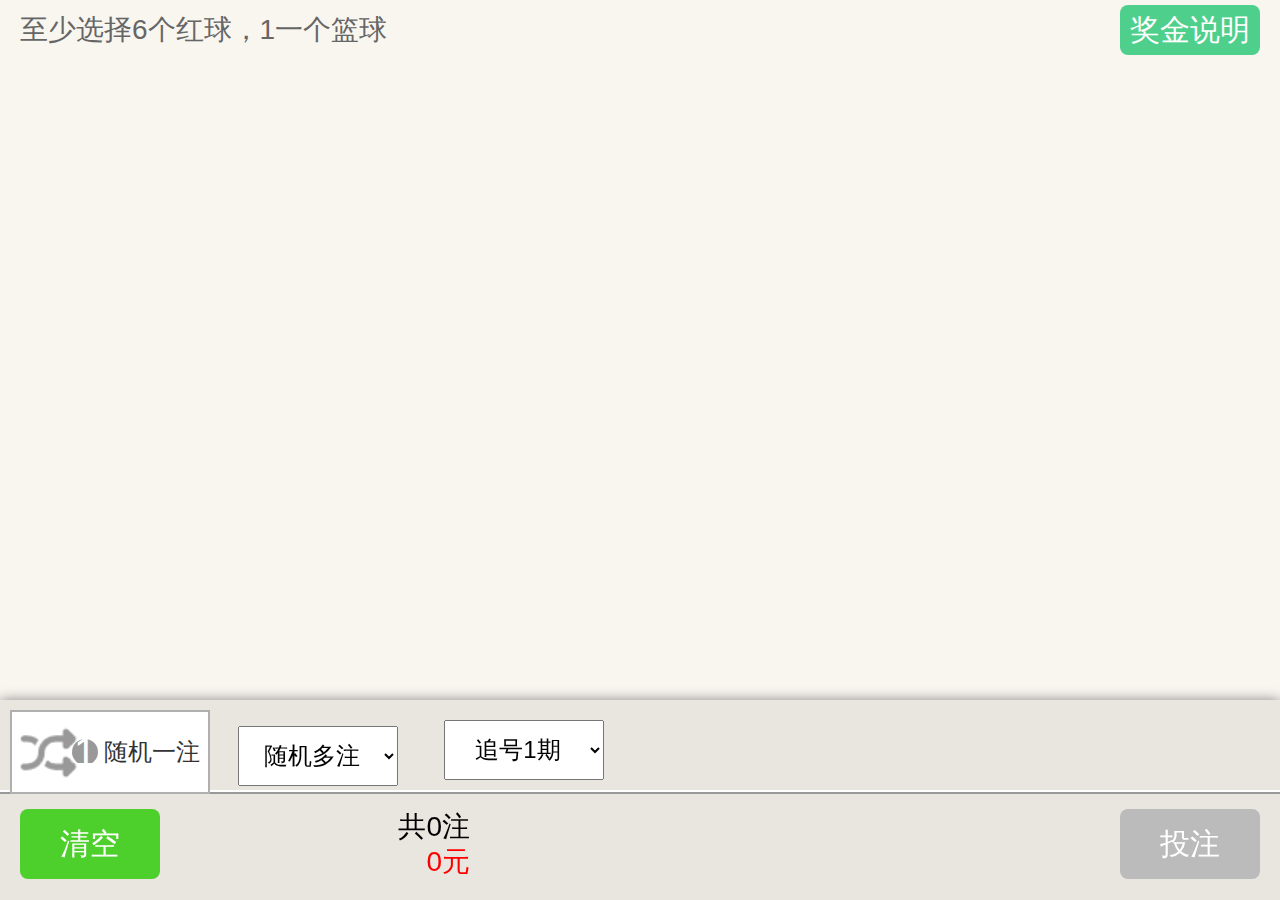
==== lottery/index.html @ 37781603 "no message" ====
<!doctype html>  
<html lang="cn" style="font-size: 10px;">
<head>
    <meta charset="utf-8">
    <meta name="apple-touch-fullscreen" content="YES">
    <!-- <meta name="viewport" content="width=device-width, initial-scale=1.0, minimum-scale=1.0, maximum-scale=1.0, user-scalable=no, target-densitydpi=device-dpi"> -->
    <script type="text/javascript">
        var phoneWidth = parseInt(window.screen.width);
        var phoneScale = phoneWidth/640;

        var ua = navigator.userAgent;
        if (/Android (\d+\.\d+)/.test(ua)){
            var version = parseFloat(RegExp.$1);
            // andriod 2.3
            if(version>2.3){
                document.write('<meta name="viewport" content="width=640, minimum-scale = '+phoneScale+', maximum-scale = '+phoneScale+', target-densitydpi=device-dpi">');
            // andriod 2.3以上
            }else{
                document.write('<meta name="viewport" content="width=640, target-densitydpi=device-dpi">');
            }
            // 其他系统
        } else {
            document.write('<meta name="viewport" content="width=640, user-scalable=no, target-densitydpi=device-dpi">');
        }
    </script>
    <meta name="format-detection" content="telephone=no" />
    <meta name="apple-mobile-web-app-capable" content="yes">
    <meta name="apple-mobile-web-app-status-bar-style" content="black">
    <meta http-equiv="Expires" content="-1">
    <meta http-equiv="pragram" content="no-cache">
    <link rel="stylesheet" href="css/main.css"/>
	<script src="js/zepto.min.js"></script>
	<script src="js/main.js"></script>	
    <title>myshot</title>
</head>
<body>
<div class="fullmask"></div>
<div class="shareview none" >
	<div class="sharetips">点击右上角分享<br>看看身边有没有能中500万的人吧</div>
</div>
<div class="pageloading">
	<div class="loader1">
		<i></i>
		<i></i>
	</div>
</div>
<div class="lottery">
	<div class="page1 ">
		<div class="intro">
			<span class="l">至少选择6个红球，1一个篮球</span>
			<div class="gorule r">奖金说明</div>
		</div>
		<div class="main" style="display:none;">
			<div class="red-ball ">
				<ul>
					<li value="1">01</li>
					<li value="2">02</li>
					<li value="3">03</li>
					<li value="4">04</li>
					<li value="5">05</li>
					<li value="6">06</li>
					<li value="7">07</li>
					<li value="8">08</li>
					<li value="9">09</li>
					<li value="10">10</li>
					<li value="11">11</li>
					<li value="12">12</li>
					<li value="13">13</li>
					<li value="14">14</li>
					<li value="15">15</li>
					<li value="16">16</li>
					<li value="17">17</li>
					<li value="18">18</li>
					<li value="19">19</li>
					<li value="20">20</li>
					<li value="21">21</li>
					<li value="22">22</li>
					<li value="23">23</li>
					<li value="24">24</li>
					<li value="25">25</li>
					<li value="26">26</li>
					<li value="27">27</li>
					<li value="28">28</li>
					<li value="29">29</li>
					<li value="30">30</li>
					<li value="31">31</li>
					<li value="32">32</li>
					<li value="33">33</li>
				</ul>
			</div>
			<div class="blue-ball">
				<ul>
					<li value="1">01</li>
					<li value="2">02</li>
					<li value="3">03</li>
					<li value="4">04</li>
					<li value="5">05</li>
					<li value="6">06</li>
					<li value="7">07</li>
					<li value="8">08</li>
					<li value="9">09</li>
					<li value="10">10</li>
					<li value="11">11</li>
					<li value="12">12</li>
					<li value="13">13</li>
					<li value="14">14</li>
					<li value="15">15</li>
					<li value="16">16</li>
				</ul>
			</div>
			<div class=""></div>
		</div>
	</div>
	<div class="page2">
		<div class="tle2"></div>
		<div class="content" id="rulecontent">
			<h1>试试看<br /></h1>
			<div class="rule">
				<h2>规则</h2>
				<p>一等奖：中6+1，单注奖金5000000</p>
				<p>二等奖：中6+0，单注奖金150000</p>
				<p>三等奖：中5+1，单注奖金3000</p>
				<p>四等奖：中5+0、4+1，单注奖金200</p>
				<p>五等奖：中4+0、3+1，单注奖金10</p>
				<p>六等奖：中2+1、1+1、0+1，单注奖金5</p>
				<p>注：单注奖金达到10000以上需缴纳20%个人所得税</p>
			</div>
		</div>
		<div class="bottom2">
			<div class="goback on">返回</div>
		</div>
	</div>
	<div class="page3">
		<div class="tle3">
			<p></p>
			<p>至少中三等奖以上才显示详情</p>
		</div>
		<div class="content" id="resultcontent">
			<div class="result">
				<!-- <p>第20期：中一等奖</p>
				<p>中奖号码：02 04 12 18 26 33|12</p>
				<p> 投注号码：02 04 12 18 26 33|12</p> -->
				<div class="running"><span>第1期</span>：开奖中....</div>
			</div>
		</div>
		<div class="bottom3">
			<div class="goback">返回</div>
		</div>
	</div>
	
	
	<div class="bottom">
		<div class="mod1">
			<div class="selection1 selection">
				<div><img src="img/random.png"></div>
				<div>1</div>
				<div>随机一注</div>
			</div>
			<div class="selection2 selection">
				<select id="random">
					<option value="0">随机多注</option>
					<option value="5">随机5注</option>
					<option value="10">随机10注</option>
					<option value="20">随机20注</option>
					<option value="50">随机50注</option>
					<option value="100">随机100注</option>
					<option value="500">随机500注</option>
					<option value="5000">随机5000注</option>
				</select>
			</div>
			<div class="selection3 selection">
				<select id="follow">
					<option value="1">追号1期</option>
					<option value="5">追号5期</option>
					<option value="10">追号10期</option>
					<option value="20">追号20期</option>
					<option value="50">追号50期</option>
					<option value="100">追号100期</option>
					<option value="500">追号500期</option>
				</select>
			</div>
			<!--
			<div class="selection3">
				<span>随机</span>
				<div class="num"><input type="text" placeholder="0~500" /></div>
				<span>注</span>
			</div>
			-->
		</div>
		<div class="mod2">
			<div class="clear l">清空</div>
			<div class="count l">
				<div class="s1">共0注</div>
				<div class="s2">0元</div>
			</div>
			<div class="commit r">投注</div>
		</div>
	</div>
	
	
	
</div>
</body>
</html>
---- lottery/css/main.css ----
@charset "UTF-8";

/* 初始化 */
html{font-size:10px;  -webkit-text-size-adjust: none;}
body,div,ul,li,dt,dl,ol,p{margin:0;padding:0;}
li {list-style:none;}
img {	border: none;	width: 100%;}

.l{float:left;}
.r{float:right;}
.invisible{visibility:hidden;}
.absolute{position:absolute;top:0;left:0;}
.none {display:none;}
.opacity0{opacity:0;}
.ellipsis{overflow:hidden; text-overflow:ellipsis; white-space:nowrap;}
a{ display:block;height:100%; width:100%; color:inherit; text-decoration:none;}
/* 公共 */
body {font-family:Arial, '微软雅黑'; background-color:#f9f6f0; } 
.fullmask{width:100%;height:100%;background:#000;
	opacity:0.6;position:absolute;z-index:999;
}
.shareview {width:100%; height:100%; position:absolute;z-index:1998;top:0;left:0;}
.sharetips {width:100%; height:100%; font-size:34px; color:#fff; line-height:72px; text-align:center;
	padding-top:130px;	position:absolute;z-index:2000;
}
.shareview img{position:absolute; top:1%; right:1%; width:34%;}
.pageloading{width:100%;height:100%; 	position:absolute;z-index:1998;top:0;left:0;background-color:#2d2d2d;
}

.loader1 {
	margin: 0 auto;
	height: 60px;
	width: 60px;
	position:relative;
	top:40%;
	-webkit-animation:spin 1.5s linear infinite;
	-moz-animation:spin 1.5s linear infinite;
}
.loader1 i {
	height: 100%;
	width: 100%;
	border-radius: 50%;
	display: block;
	position:absolute;
}
.loader1 i:before, .loader1 i:after {
	content:'';
	display:block;
	position:absolute;
	height:inherit;
	width:inherit;
	border-radius: inherit;
}
.loader1 i:first-child:before {
	background:rgba(52, 149, 221, 0.9);
	-webkit-animation:rotate-top-left 1.5s linear infinite;
	-moz-animation:rotate-top-left 1.5s linear infinite;
}
.loader1 i:first-child:after {
	background:rgba(225, 73, 44, 0.9);
	-webkit-animation:rotate-top-right 1.5s linear infinite;
	-moz-animation:rotate-top-right 1.5s linear infinite;
}
.loader1 i:last-child:before {
	background:rgba(249, 206, 43, 0.9);
	-webkit-animation:rotate-bottom-left 1.5s linear infinite;
	-moz-animation:rotate-bottom-left 1.5s linear infinite;
}
.loader1 i:last-child:after {
	background:rgba(0, 153, 117, 0.9);
	-webkit-animation:rotate-bottom-right 1.5s linear infinite;
	-moz-animation:rotate-bottom-right 1.5s linear infinite;
}
 @-webkit-keyframes spin {
	 0% { -webkit-transform:rotate(0deg);}
	 50% { -webkit-transform:rotate(-180deg);}
	 100% { -webkit-transform:rotate(-360deg);}
}
 @-webkit-keyframes rotate-top-right {
	 0% { -webkit-transform:rotate(0deg);}
	 50% { -webkit-transform:rotate(-180deg); -webkit-transform-origin: 20% 20%;}
	 100% { -webkit-transform:rotate(-360deg);}
}
 @-webkit-keyframes rotate-top-left {
	 0% { -webkit-transform:rotate(0deg);}
	 50% { -webkit-transform:rotate(180deg); -webkit-transform-origin: 80% 20%;}
	 100% { -webkit-transform:rotate(360deg);}
}
 @-webkit-keyframes rotate-bottom-right {
	 0% { -webkit-transform:rotate(0deg);}
	 50% { -webkit-transform:rotate(-180deg); -webkit-transform-origin: 80% 80%;}
	 100% { -webkit-transform:rotate(-360deg);}
}
 @-webkit-keyframes rotate-bottom-left {
	 0% { -webkit-transform:rotate(0deg);}
	 50% { -webkit-transform:rotate(180deg); -webkit-transform-origin: 20% 80%;}
	 100% { -webkit-transform:rotate(360deg);}
}
 @-moz-keyframes spin {
	 0% { -moz-transform:rotate(0deg);}
	 50% { -moz-transform:rotate(-180deg);}
	 100% { -moz-transform:rotate(-360deg);}
}
 @-moz-keyframes rotate-top-right {
	 0% { -moz-transform:rotate(0deg);}
	 50% { -moz-transform:rotate(-180deg); -moz-transform-origin: 20% 20%;}
	 100% { -moz-transform:rotate(-360deg);}
}
 @-moz-keyframes rotate-top-left {
	 0% { -moz-transform:rotate(0deg);}
	 50% { -moz-transform:rotate(180deg); -moz-transform-origin: 80% 20%;}
	 100% { -moz-transform:rotate(360deg);}
}
 @-moz-keyframes rotate-bottom-right {
	 0% { -moz-transform:rotate(0deg);}
	 50% { -moz-transform:rotate(-180deg); -moz-transform-origin: 80% 80%;}
	 100% { -moz-transform:rotate(-360deg);}
}
 @-moz-keyframes rotate-bottom-left {
	 0% { -moz-transform:rotate(0deg);}
	 50% { -moz-transform:rotate(180deg); -moz-transform-origin: 20% 80%;}
	 100% { -moz-transform:rotate(360deg);}
}


/*** main ***/
.lottery{width:100%; height:100%; position:absolute; overflow:hidden;}
.page1{background-color:#f9f6f0; width:100%; height:100%; position:relative; top:0;left:0; z-index:1;overflow-x:hidden;overflow-y:auto;}
.page1 .intro{font-size: 28px; width:100%; height:60px; line-height:60px;  }
.page1 .intro span{text-indent:20px; color:#666;}
.page1 .intro .gorule{font-size:28px;  width:140px; height:50px; margin:5px 20px 0 0; 
	line-height:50px; border-radius:8px;
	background-color:#4ed08c; color:#fff; font-size:30px; text-align:center;  
}

.main{  padding:20px 0 220px 0;}
.red-ball {overflow:hidden;width:600px; margin:0 auto 20px;}
.red-ball li{background-color:#f1f1f1; border:2px solid #d4d4d4; border-radius:50%; color:red;
	width:68px; height:68px; float:left; line-height:68px; text-align:center; font-size:36px;
	margin:6px 16px 6px 0;
}
.red-ball li:nth-child(7n){margin:6px 0 ;}
.red-ball li.active{background-color:#dc092c; color:#fff;}
.main .red-ball li.on{background-color:#999; color:red;}

.blue-ball {overflow:hidden; width:600px; margin:20px auto 0;}
.blue-ball li{background-color:#f1f1f1; border:2px solid #d4d4d4; border-radius:50%; color:blue;
	width:68px; height:68px; float:left; line-height:68px; text-align:center; font-size:36px;
	margin:6px 16px 6px 0;
}
.blue-ball li:nth-child(7n){margin:6px 0 ;}
.blue-ball li.active{background-color:#007eff; color:#fff;}
.main .blue-ball li.on{background-color:#888; color:blue;}

.bottom{width:100%; height:200px; position:fixed; background-color:#e9e6e0; bottom:0;
	box-shadow: 0 0 12px #888; z-index:10;
}
.mod1{width:100%; height:90px; border-bottom:2px solid #fff;}
.selection{width:196px; height:80px; float:left; margin:10px 0 0 10px; line-height: 80px; }
.selection1 {border: 2px solid #afafaf; background-color:#fff; }
.selection1.on{background-color:#eee; }

.selection1>div{ float:left; cursor:pointer; }
.selection1>div:nth-child(1){width:60px; height: 60px; margin: 10px 0 0 6px;}
.selection1>div:nth-child(2){width:26px; height:26px; background-color:#999999; border-radius:50%; margin: 27px 0 0 -6px ; text-align:center; color:#fff; 	line-height: 26px;}
.selection>div:nth-child(3){width: 108px; text-align:center; line-height:80px; color:#333; 	font-size:24px;}
.selection3{width:200px; height:80px; float:left; margin:10px 0 0 10px;	font-size:24px;	}
.selection3 .num{display:inline-block;}
.selection3 .num input{width:100px;}

.selection select{width:160px; margin-left:18px; height:60px; text-align:center; font-size:24px;}
.mod2{width:100%; height:98px; border-top:2px solid #999997;}
.clear{ width:140px; height:70px; margin:15px 0 0 20px;line-height:70px;
	background-color:#4ed02c; color:#fff; font-size:30px; text-align:center;  
	border-radius:8px;
}
.commit{ width:140px; height:70px; margin:15px 20px 0 0; line-height:70px;
	background-color:#bbb; color:#fff; font-size:30px; text-align:center;  
	border-radius:8px;
}
.commit.on{background-color:#eb3352; cursor:pointer;}

.count{width:300px;height:70px; margin:15px 10px; line-height:35px; text-align:right; 
	font-size:28px; 
}
.count .s1{width:100%;}
.count .s2{width:100%; color:red;}

.page2{position:absolute; width:100%; margin:0 auto; overflow:hidden; height:100%;
	z-index:100;  background-color:#ffffff; top:0;left:0;
}
.tle2{position: absolute; top: 0; left: 0; width:100%; height:80px; 
	background: #f9f6ef url(../img/rule.png) no-repeat scroll center center;
	background-size: 200px 45px;
	border-bottom:2px solid #0d0f0d; z-index:110;

}
.page2 .content{ }
.page2 h1{ text-align:center; font-size:40px; line-height:50px; 
	animation: color-change 16s linear 0 forwards infinite; 
	-webkit-animation: color-change 16s linear 0 forwards infinite; padding-top:80px;
}
@keyframes color-change {
	0%{color:red;}
	25%{color:green;}
	50%{color:blue;}
	75%{color:yellow;}
	100%{color:red;}
}
@-webkit-keyframes color-change {
	0%{color:red;}
	25%{color:green;}
	50%{color:blue;}
	75%{color:yellow;}
	100%{color:red;}
}
.rule {width:560px; margin:0 auto; padding-bottom:120px; }
.rule h2{width:100%; border-bottom:2px solid #dddddd; font-size:36px; line-height:60px; color:#4c4c4c;}
.rule p{font-size:20px; color:#666;}

.bottom2{width:100%; height:100px; position:absolute; background-color:#f9f6ef; bottom:0; left: 0;
	box-shadow: 0 0 12px #333;z-index:110;}
.goback{width:140px; height:70px; margin:15px 0 0 20px;line-height:70px;
	background-color:#bbb; color:#fff; font-size:30px; text-align:center;  
	border-radius:8px;
}
.goback.on{background-color:#4ed02c;}

.page3{position:absolute; width:100%; height:100%; top:0; left:0;
	z-index:100;  background-color:#ffffff; overflow:hidden;
}
.tle3{position:absolute; top: 0; left: 0; width:100%; height:80px; background-color:#f9f6ef; text-align:center; 
	border-bottom:2px solid #0d0f0d; z-index:110;
}
.tle3 p:nth-child(1){ height: 50px; background: url(../img/result.png) no-repeat scroll center center; background-size: 200px 45px;}
.tle3 p:nth-child(2){ font-size:20px; line-height:30px; color:#bbb;}

.page3 .content{ width: 100%; height: auto;}
.page3 .result{width:600px; margin:0 auto; padding:80px 0 120px 0; }
.result h5{width:100%; border-bottom: 2px solid #dddddd; font-size:28px; line-height:60px; 	color:#4c4c4c; margin:20px 0; text-align:center;}
.result p{font-size:28px; color:#666; margin:0; line-height:60px; min-height:60px;}
.result p:nth-child(2n) {background-color:#eee;}
.running {text-align:center; font-size:28px;}


.bottom3{width:100%; height:100px; position:absolute; background-color:#f9f6ef; bottom:0; left: 0;
		box-shadow: 0 0 12px #333; z-index:110;}
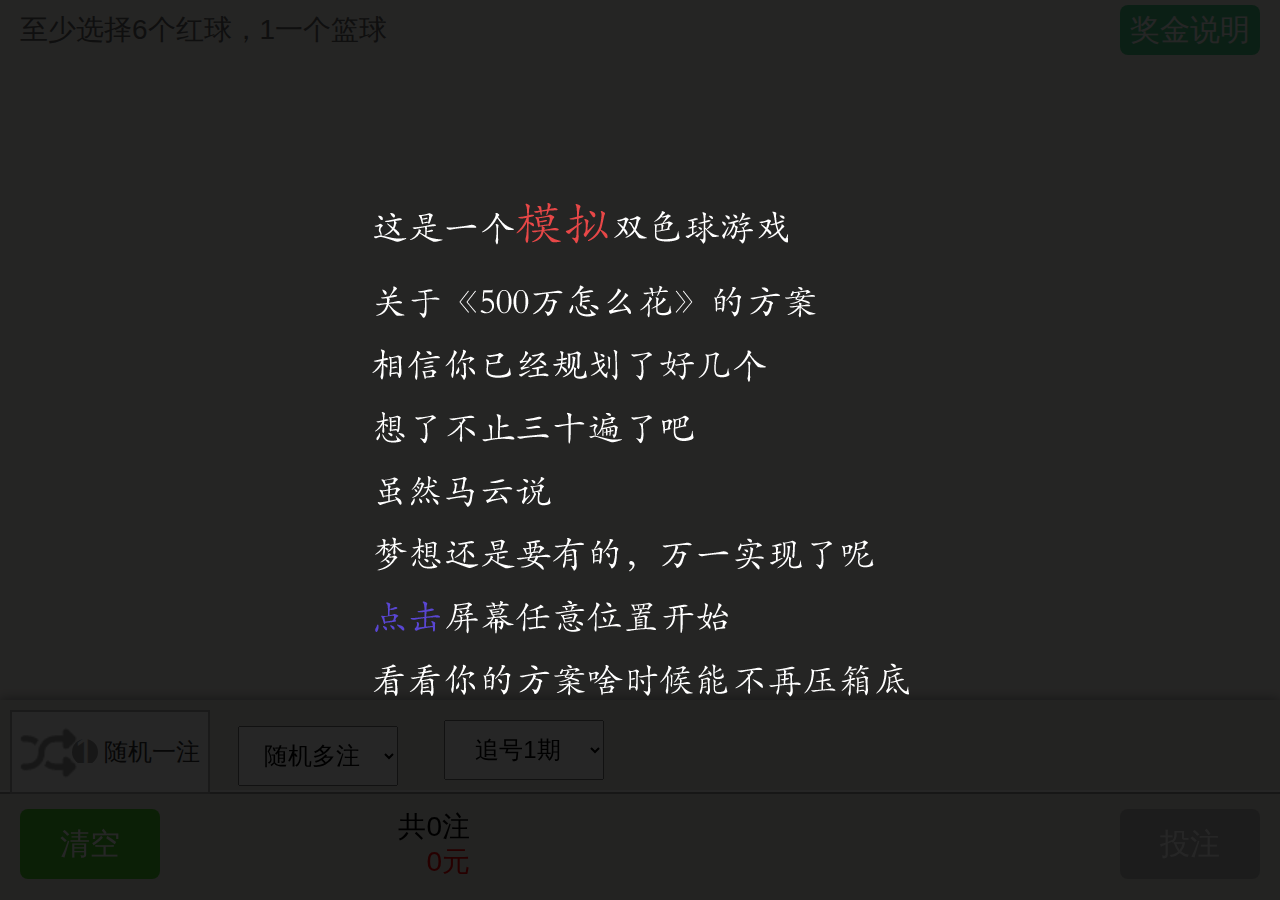
==== commit baf623f7: "no message" ====
--- a/lottery/index.html
+++ b/lottery/index.html
@@ -31,19 +31,19 @@
     <link rel="stylesheet" href="css/main.css"/>
 	<script src="js/zepto.min.js"></script>
 	<script src="js/main.js"></script>	
-    <title>myshot</title>
+    <title>500万怎么花？你已经想了不止一遍了吧，就差今晚双色球开奖了...</title>
 </head>
 <body>
-<div class="fullmask"></div>
-<div class="shareview none" >
-	<div class="sharetips">点击右上角分享<br>看看身边有没有能中500万的人吧</div>
-</div>
+<div style="display:none;"><img src="./img/400.jpg"></div>
+
 <div class="pageloading">
 	<div class="loader1">
 		<i></i>
 		<i></i>
 	</div>
 </div>
+<div class="intro_level"></div>
+
 <div class="lottery">
 	<div class="page1 ">
 		<div class="intro">
--- a/lottery/css/main.css
+++ b/lottery/css/main.css
@@ -24,9 +24,8 @@
 	padding-top:130px;	position:absolute;z-index:2000;
 }
 .shareview img{position:absolute; top:1%; right:1%; width:34%;}
-.pageloading{width:100%;height:100%; 	position:absolute;z-index:1998;top:0;left:0;background-color:#2d2d2d;
-}
-
+.pageloading{ width:100%;height:100%; position:absolute;z-index:1998;top:0;left:0;background-color:#2d2d2d;}
+.intro_level{ width: 100%; height: 100%; position: absolute; z-index: 1000; top: 0; left: 0; background: rgba(0,0,0,.85) url(../img/intro.png) scroll no-repeat center center;}
 .loader1 {
 	margin: 0 auto;
 	height: 60px;
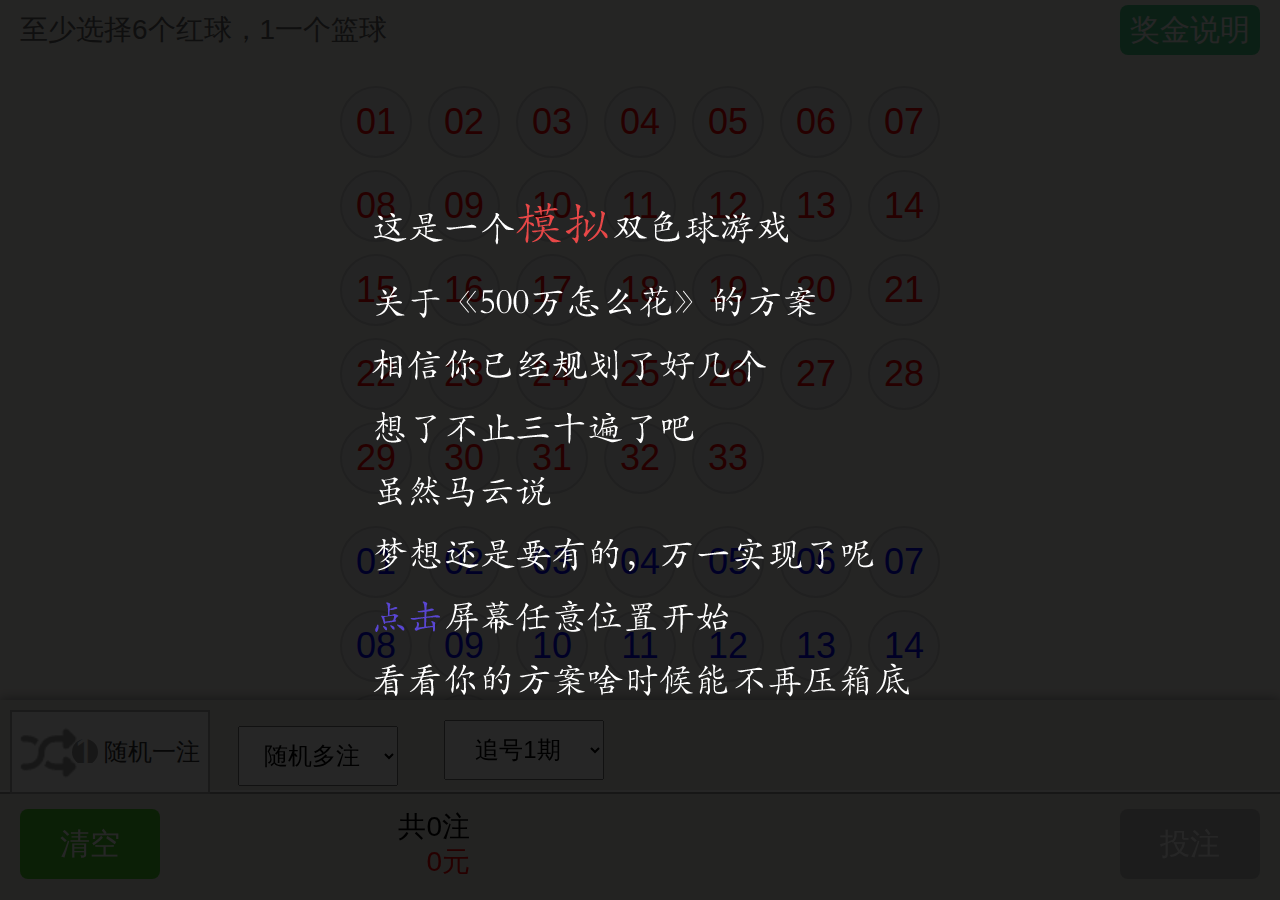
==== commit 18ec28df: "no message" ====
--- a/lottery/index.html
+++ b/lottery/index.html
@@ -4,6 +4,7 @@
     <meta charset="utf-8">
     <meta name="apple-touch-fullscreen" content="YES">
     <!-- <meta name="viewport" content="width=device-width, initial-scale=1.0, minimum-scale=1.0, maximum-scale=1.0, user-scalable=no, target-densitydpi=device-dpi"> -->
+    <link rel="icon" href="favicon.ico" />
     <script type="text/javascript">
         var phoneWidth = parseInt(window.screen.width);
         var phoneScale = phoneWidth/640;
@@ -50,7 +51,7 @@
 			<span class="l">至少选择6个红球，1一个篮球</span>
 			<div class="gorule r">奖金说明</div>
 		</div>
-		<div class="main" style="display:none;">
+		<div class="main" >
 			<div class="red-ball ">
 				<ul>
 					<li value="1">01</li>
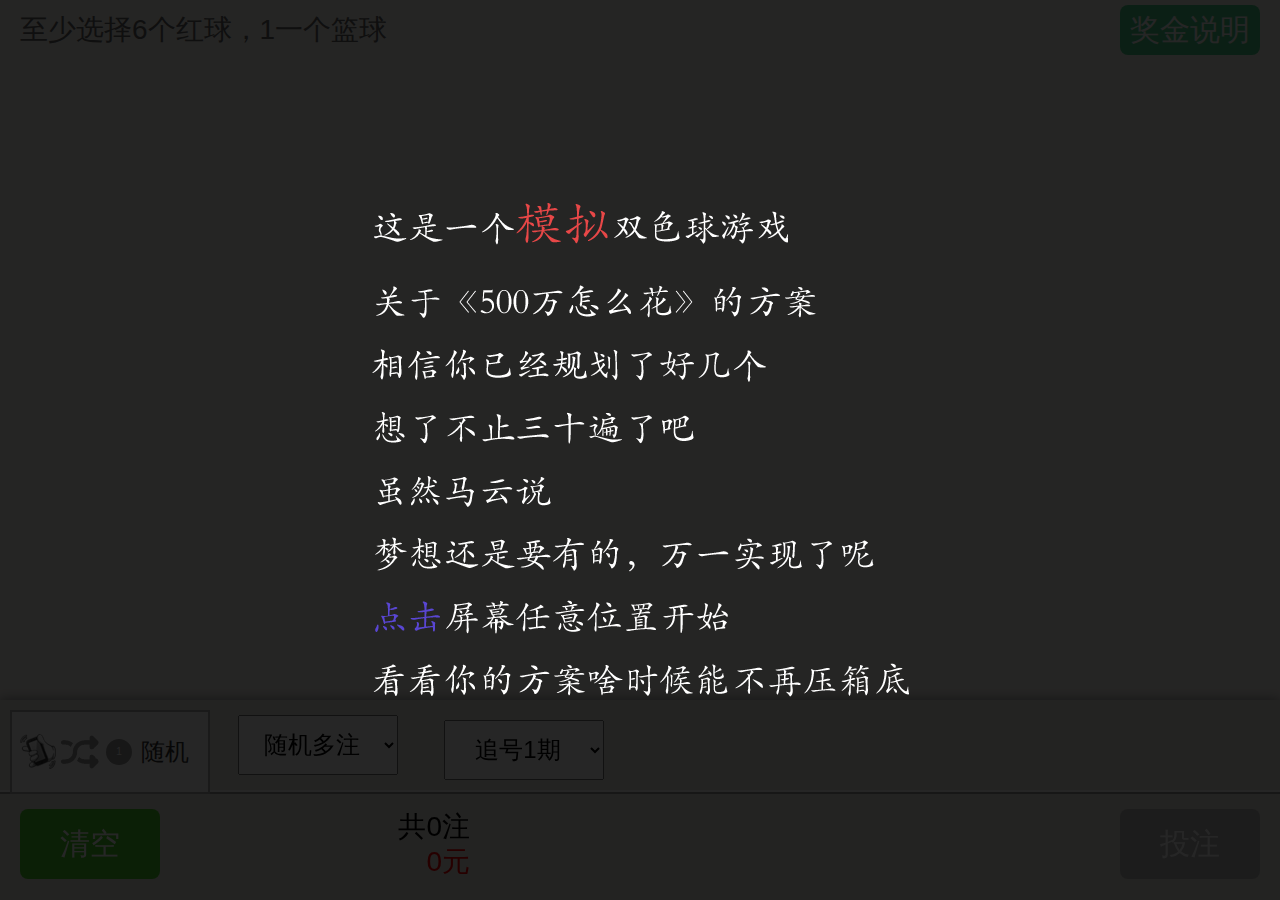
==== commit 7e50b013: "no message" ====
--- a/lottery/index.html
+++ b/lottery/index.html
@@ -46,12 +46,12 @@
 <div class="intro_level"></div>
 
 <div class="lottery">
-	<div class="page1 ">
+	<div class="page1" id="lotteryContent">
 		<div class="intro">
 			<span class="l">至少选择6个红球，1一个篮球</span>
 			<div class="gorule r">奖金说明</div>
 		</div>
-		<div class="main" >
+		<div class="main" style="display:none;">
 			<div class="red-ball ">
 				<ul>
 					<li value="1">01</li>
@@ -153,9 +153,9 @@
 	<div class="bottom">
 		<div class="mod1">
 			<div class="selection1 selection">
-				<div><img src="img/random.png"></div>
+				<div></div>
 				<div>1</div>
-				<div>随机一注</div>
+				<div>随机</div>
 			</div>
 			<div class="selection2 selection">
 				<select id="random">
@@ -166,7 +166,7 @@
 					<option value="50">随机50注</option>
 					<option value="100">随机100注</option>
 					<option value="500">随机500注</option>
-					<option value="5000">随机5000注</option>
+					<option value="1000">随机1000注</option>
 				</select>
 			</div>
 			<div class="selection3 selection">
@@ -177,7 +177,7 @@
 					<option value="20">追号20期</option>
 					<option value="50">追号50期</option>
 					<option value="100">追号100期</option>
-					<option value="500">追号500期</option>
+					<option value="200">追号200期</option>
 				</select>
 			</div>
 			<!--
--- a/lottery/css/main.css
+++ b/lottery/css/main.css
@@ -124,7 +124,7 @@
 
 /*** main ***/
 .lottery{width:100%; height:100%; position:absolute; overflow:hidden;}
-.page1{background-color:#f9f6f0; width:100%; height:100%; position:relative; top:0;left:0; z-index:1;overflow-x:hidden;overflow-y:auto;}
+.page1{background-color:#f9f6f0; width:100%; height:100%; position:relative; top:0;left:0; z-index:1;overflow:hidden;}
 .page1 .intro{font-size: 28px; width:100%; height:60px; line-height:60px;  }
 .page1 .intro span{text-indent:20px; color:#666;}
 .page1 .intro .gorule{font-size:28px;  width:140px; height:50px; margin:5px 20px 0 0; 
@@ -160,9 +160,9 @@
 .selection1.on{background-color:#eee; }
 
 .selection1>div{ float:left; cursor:pointer; }
-.selection1>div:nth-child(1){width:60px; height: 60px; margin: 10px 0 0 6px;}
+.selection1>div:nth-child(1){width:100px; height: 80px; background: url(../img/random.png) scroll no-repeat 8px 19px;}
 .selection1>div:nth-child(2){width:26px; height:26px; background-color:#999999; border-radius:50%; margin: 27px 0 0 -6px ; text-align:center; color:#fff; 	line-height: 26px;}
-.selection>div:nth-child(3){width: 108px; text-align:center; line-height:80px; color:#333; 	font-size:24px;}
+.selection>div:nth-child(3){width: 65px; text-align:center; line-height:80px; color:#333; 	font-size:24px;}
 .selection3{width:200px; height:80px; float:left; margin:10px 0 0 10px;	font-size:24px;	}
 .selection3 .num{display:inline-block;}
 .selection3 .num input{width:100px;}
@@ -195,24 +195,8 @@
 
 }
 .page2 .content{ }
-.page2 h1{ text-align:center; font-size:40px; line-height:50px; 
-	animation: color-change 16s linear 0 forwards infinite; 
-	-webkit-animation: color-change 16s linear 0 forwards infinite; padding-top:80px;
-}
-@keyframes color-change {
-	0%{color:red;}
-	25%{color:green;}
-	50%{color:blue;}
-	75%{color:yellow;}
-	100%{color:red;}
-}
-@-webkit-keyframes color-change {
-	0%{color:red;}
-	25%{color:green;}
-	50%{color:blue;}
-	75%{color:yellow;}
-	100%{color:red;}
-}
+.page2 h1{ text-align:center; font-size:40px; line-height:50px; }
+
 .rule {width:560px; margin:0 auto; padding-bottom:120px; }
 .rule h2{width:100%; border-bottom:2px solid #dddddd; font-size:36px; line-height:60px; color:#4c4c4c;}
 .rule p{font-size:20px; color:#666;}
@@ -239,9 +223,20 @@
 .result h5{width:100%; border-bottom: 2px solid #dddddd; font-size:28px; line-height:60px; 	color:#4c4c4c; margin:20px 0; text-align:center;}
 .result p{font-size:28px; color:#666; margin:0; line-height:60px; min-height:60px;}
 .result p:nth-child(2n) {background-color:#eee;}
+.result p i {
+    border-radius: 50%;
+    width: 50px;
+    height: 50px;
+    margin: 5px 1px;
+    display: inline-block;
+    text-align: center;
+    background-color: #ccc;
+    line-height: 50px;
+}
+.result p .rbingo { background-color: #dc092c; color: #fff;}
+.result p .bbingo { background-color: #007eff; color: #fff;}
+
 .running {text-align:center; font-size:28px;}
-
-
 .bottom3{width:100%; height:100px; position:absolute; background-color:#f9f6ef; bottom:0; left: 0;
 		box-shadow: 0 0 12px #333; z-index:110;}
 
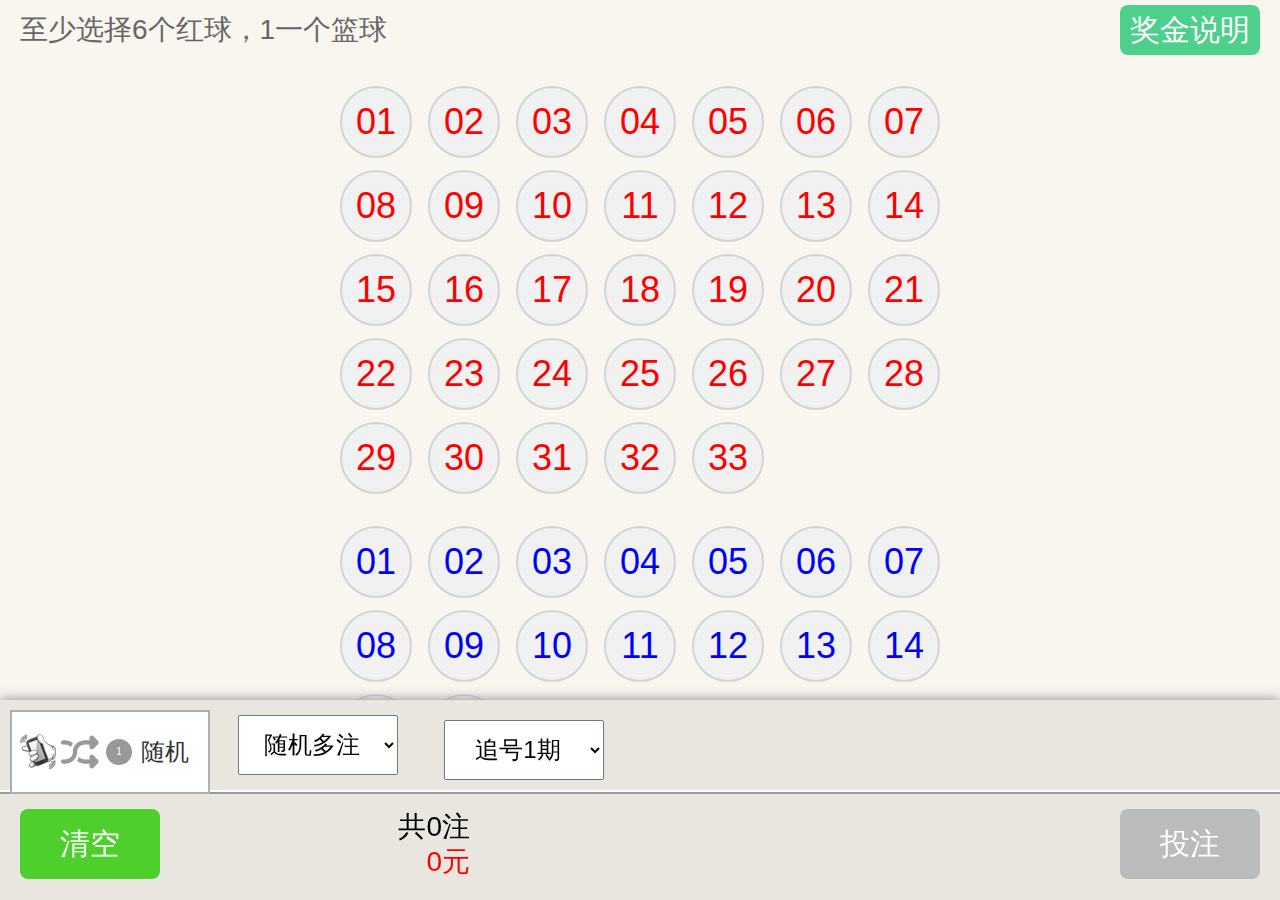
==== commit 99042e7e: "no message" ====
--- a/lottery/index.html
+++ b/lottery/index.html
@@ -46,12 +46,12 @@
 <div class="intro_level"></div>
 
 <div class="lottery">
-	<div class="page1" id="lotteryContent">
+	<div class="page1">
 		<div class="intro">
 			<span class="l">至少选择6个红球，1一个篮球</span>
 			<div class="gorule r">奖金说明</div>
 		</div>
-		<div class="main" style="display:none;">
+		<div class="main" id="lotteryContent">
 			<div class="red-ball ">
 				<ul>
 					<li value="1">01</li>
--- a/lottery/css/main.css
+++ b/lottery/css/main.css
@@ -125,14 +125,14 @@
 /*** main ***/
 .lottery{width:100%; height:100%; position:absolute; overflow:hidden;}
 .page1{background-color:#f9f6f0; width:100%; height:100%; position:relative; top:0;left:0; z-index:1;overflow:hidden;}
-.page1 .intro{font-size: 28px; width:100%; height:60px; line-height:60px;  }
+.page1 .intro{font-size: 28px; width:100%; height:60px; line-height:60px; background-color: #f9f6f0; position: absolute; top: 0; left: 0; z-index: 19; }
 .page1 .intro span{text-indent:20px; color:#666;}
 .page1 .intro .gorule{font-size:28px;  width:140px; height:50px; margin:5px 20px 0 0; 
 	line-height:50px; border-radius:8px;
 	background-color:#4ed08c; color:#fff; font-size:30px; text-align:center;  
 }
 
-.main{  padding:20px 0 220px 0;}
+.main{ padding: 80px 0 220px 0;}
 .red-ball {overflow:hidden;width:600px; margin:0 auto 20px;}
 .red-ball li{background-color:#f1f1f1; border:2px solid #d4d4d4; border-radius:50%; color:red;
 	width:68px; height:68px; float:left; line-height:68px; text-align:center; font-size:36px;
